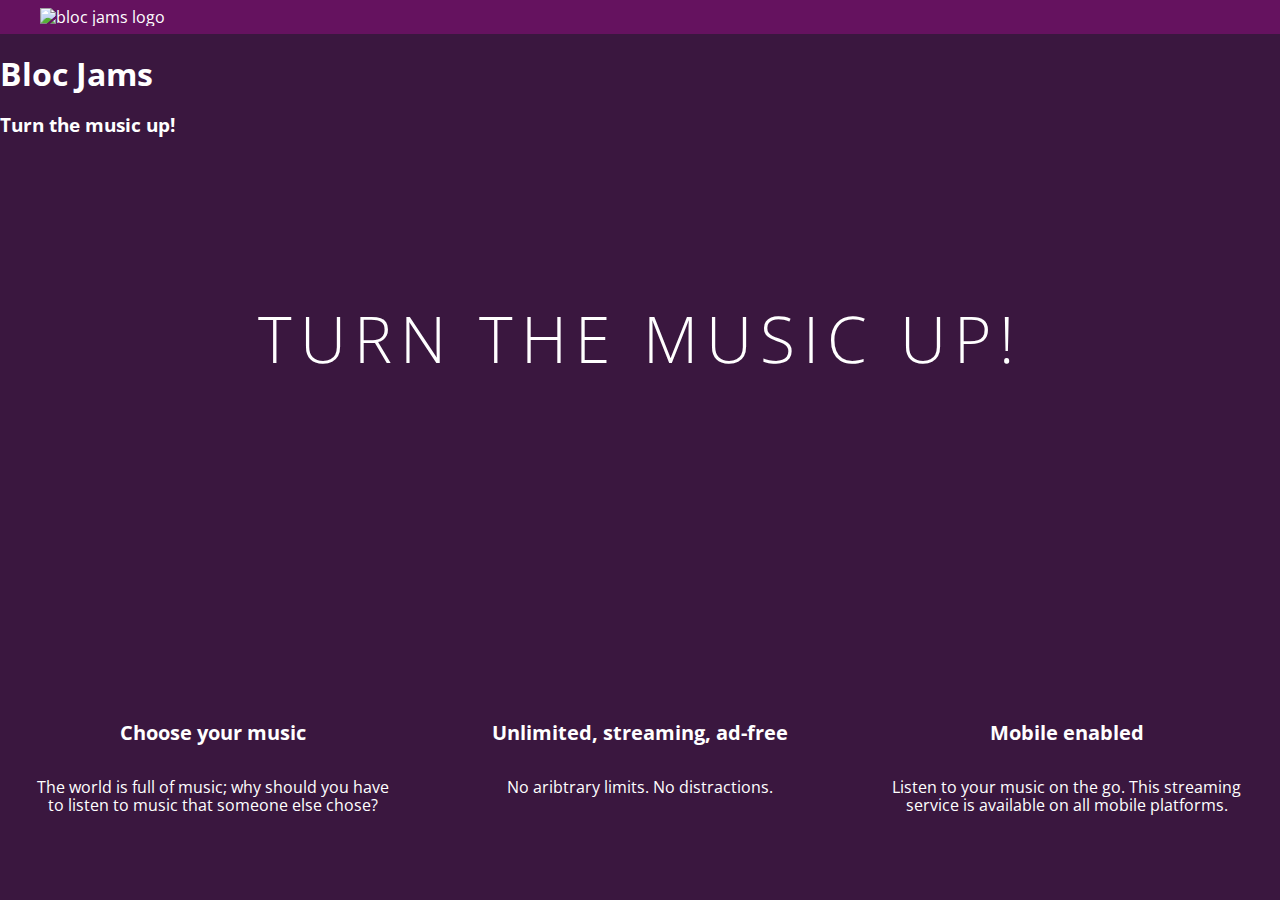
==== index.html @ 38c01fe4 "Checkpoint 3 interfaces: completed" ====
<!DOCTYPE html>
<html>
	<head>
		<title>Bloc Jams</title>
		<link rel="stylesheet" type="text/css" href="http://fonts.googleapis.com/css?family=Open+Sans:400,800,600,700,300">
		<link rel="stylesheet" type="text/css" href="http://code.ionicframework.com/ionicons/2.0.1/css/ionicons.min.css">
		<link rel="stylesheet" type="text/css" href="styles/normalize.css">
		<link rel="stylesheet" type="text/css" href="styles/main.css">
	</head>
	<body class="landing">
		<nav> <!--navigation bar-->
		<nav class="navbar">
			<img src="assets/images/bloc_jams_logo.png" alt="bloc jams logo" class="logo">
		</nav>
		</nav> 
		<section> <!--hero content -->
		<section class="hero-content">
			<h1> Bloc Jams </h1>
			<h3> Turn the music up! </h3>
			<h1 class="hero-title">Turn the music up!</h1>
		</section>
		</section>
		<section class="selling-points"> <!--selling points-->
			<div class="point">
				<span class="ion-music-note"></span>
				<h5 class="point-title">Choose your music</h5>
				<p class="point-description">The world is full of music; why should you have to listen to music that someone else chose? </p>
			</div>	
			<div class="point">
				<span class="ion-radio-waves"></span>
				<h5 class="point-title">Unlimited, streaming, ad-free</h5>
				<p class="point-description">No aribtrary limits. No distractions.</p>
			</div>
			<div class="point">
				<span class="ion-phone"></span>
				<h5 class="point-title">Mobile enabled</h5>
				<p class="point-description">Listen to your music on the go. This streaming service is available on all mobile platforms.</p>
			</div>
		</section>
	</body>
</html>
---- styles/main.css ----
html {
	height: 100%;
	font-size: 100%;
}

body {
	font-family: 'Open Sans';
	color: white;
	min-height: 100%
}

body.landing {
	background-color: rgb(58,23,63);
}

.navbar {
	padding: 0.5rem;
	background-color: rgb(101,18,95);
}

.navbar .logo {
	position: relative;
	left: 2rem;
}

.hero-content {
	position: relative;
	min-height: 600px;
	background-image: url(style/assets/images/bloc_jams_bg.jpg);
	background-repeat: no-repeat;
	background-position: center center;
	background-size: cover;
}

 .hero-content .hero-title {
     position: absolute;
     top: 40%;
     -webkit-transform: translateY(-50%);
     -moz-transform: translateY(-50%);
     -ms-transform: translateY(-50%);
     transform: translateY(-50%);
     width: 100%; 
     text-align: center; 
     font-size: 4rem; 
     font-weight: 300;
     text-transform: uppercase; 
     letter-spacing: 0.5rem;  
     text-shadow: 1px 1px 0px rgb(58,23,63); 
 }

 .selling-points {
     position: relative;
     display: table;
     width: 100%;
     -webkit-box-sizing: border-box;
     -moz-box-sizing: border-box;
     box-sizing: border-box; 
 }
 
 .point {
     display: table-cell;
     position: relative;
     width: 33.3%;
     padding: 2rem;
     text-align: center;
 }
 
 .point .point-title {
     font-size: 1.25rem;
 }
 
 .ion-music-note,
 .ion-radio-waves,
 .ion-iphone {
     color: rgb(233,50,117);
     font-size: 5rem;
 }
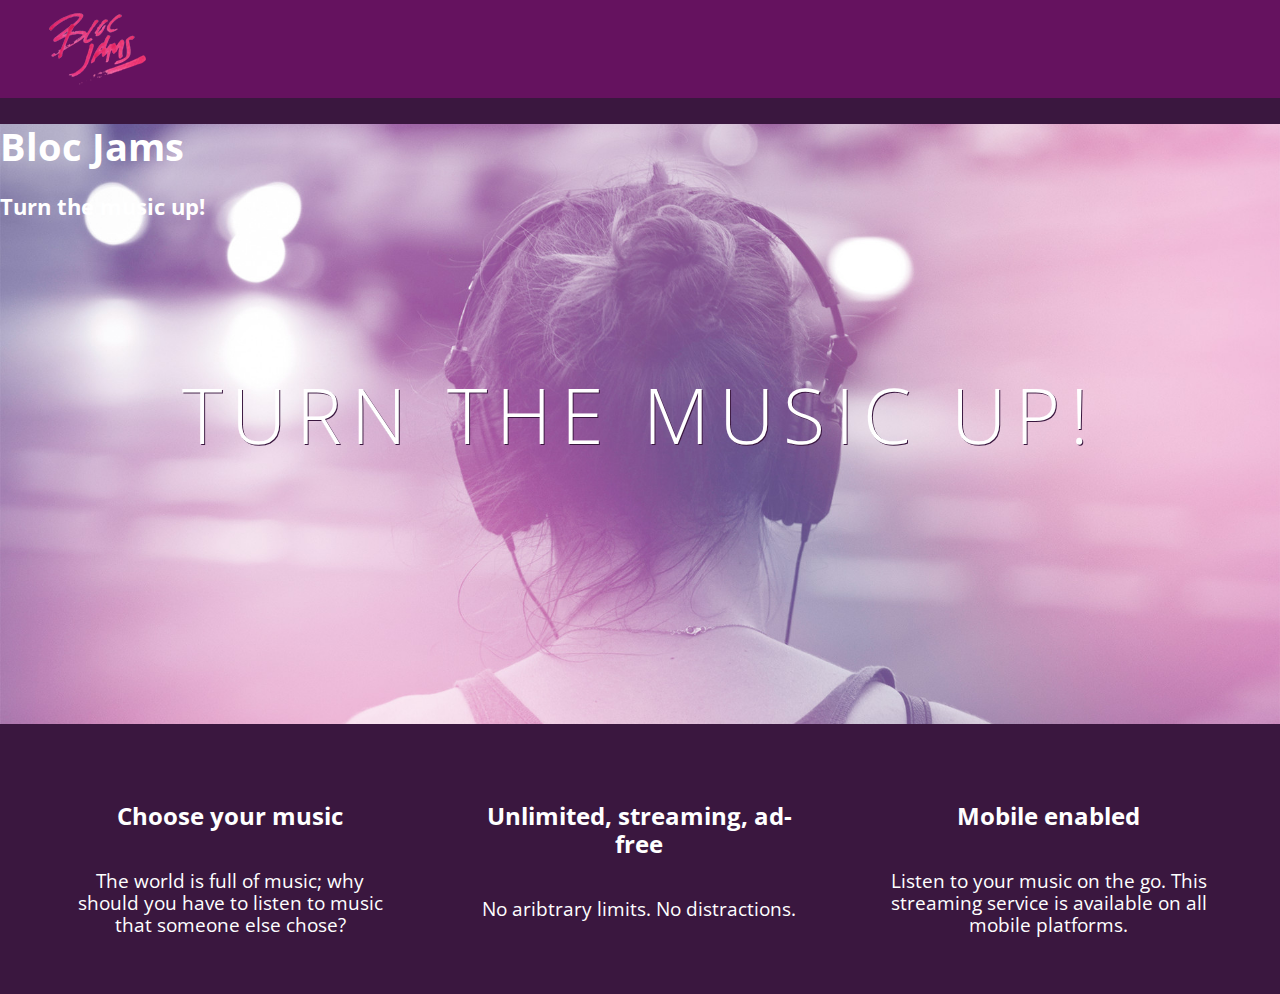
==== commit 38aa92d3: "Checkpoint 4 Interfaces: completed" ====
--- a/index.html
+++ b/index.html
@@ -2,10 +2,12 @@
 <html>
 	<head>
 		<title>Bloc Jams</title>
+		<meta name="viewport" content="width=device-width, initial-scale=1">
 		<link rel="stylesheet" type="text/css" href="http://fonts.googleapis.com/css?family=Open+Sans:400,800,600,700,300">
 		<link rel="stylesheet" type="text/css" href="http://code.ionicframework.com/ionicons/2.0.1/css/ionicons.min.css">
 		<link rel="stylesheet" type="text/css" href="styles/normalize.css">
 		<link rel="stylesheet" type="text/css" href="styles/main.css">
+		<link rel="stylesheet" type="text/css" href="styles/landing.css">
 	</head>
 	<body class="landing">
 		<nav> <!--navigation bar-->
@@ -20,19 +22,19 @@
 			<h1 class="hero-title">Turn the music up!</h1>
 		</section>
 		</section>
-		<section class="selling-points"> <!--selling points-->
-			<div class="point">
+		<section class="selling-points container"> <!--selling points-->
+			<div class="point column third">
 				<span class="ion-music-note"></span>
 				<h5 class="point-title">Choose your music</h5>
 				<p class="point-description">The world is full of music; why should you have to listen to music that someone else chose? </p>
 			</div>	
-			<div class="point">
+			<div class="point column third">
 				<span class="ion-radio-waves"></span>
 				<h5 class="point-title">Unlimited, streaming, ad-free</h5>
 				<p class="point-description">No aribtrary limits. No distractions.</p>
 			</div>
-			<div class="point">
-				<span class="ion-phone"></span>
+			<div class="point column third">
+				<span class="ion-iphone"></span>
 				<h5 class="point-title">Mobile enabled</h5>
 				<p class="point-description">Listen to your music on the go. This streaming service is available on all mobile platforms.</p>
 			</div>
--- a/styles/main.css
+++ b/styles/main.css
@@ -1,3 +1,9 @@
+*, *::before, *::after {
+     -moz-box-sizing: border-box;
+     -webkit-box-sizing: border-box;
+     box-sizing: border-box;
+}
+
 html {
 	height: 100%;
 	font-size: 100%;
@@ -7,10 +13,6 @@
 	font-family: 'Open Sans';
 	color: white;
 	min-height: 100%
-}
-
-body.landing {
-	background-color: rgb(58,23,63);
 }
 
 .navbar {
@@ -23,57 +25,28 @@
 	left: 2rem;
 }
 
-.hero-content {
-	position: relative;
-	min-height: 600px;
-	background-image: url(style/assets/images/bloc_jams_bg.jpg);
-	background-repeat: no-repeat;
-	background-position: center center;
-	background-size: cover;
+@media (min-width: 640px) {
+	html { font-size:112%; }
+	.column {
+		float: left;
+		padding-left: 1rem;
+		padding-right: 1rem;
+	}
+	.column.full { width: 100%; }
+	.column.two-thirds {width: 66.7%;}
+	.column.half {width: 50%;}
+	.column.third {width: 33.3%;}
+	.column.fourth {width: 25%;}
+	.column.flow-opposite {float: right;}
+} 
+
+@media (min-width: 1024px) {
+	html { font-size: 120%; }
 }
 
- .hero-content .hero-title {
-     position: absolute;
-     top: 40%;
-     -webkit-transform: translateY(-50%);
-     -moz-transform: translateY(-50%);
-     -ms-transform: translateY(-50%);
-     transform: translateY(-50%);
-     width: 100%; 
-     text-align: center; 
-     font-size: 4rem; 
-     font-weight: 300;
-     text-transform: uppercase; 
-     letter-spacing: 0.5rem;  
-     text-shadow: 1px 1px 0px rgb(58,23,63); 
- }
+.container {
+	margin: 0 auto;
+	max-width: 64rem;
+}
 
- .selling-points {
-     position: relative;
-     display: table;
-     width: 100%;
-     -webkit-box-sizing: border-box;
-     -moz-box-sizing: border-box;
-     box-sizing: border-box; 
- }
- 
- .point {
-     display: table-cell;
-     position: relative;
-     width: 33.3%;
-     padding: 2rem;
-     text-align: center;
- }
- 
- .point .point-title {
-     font-size: 1.25rem;
- }
- 
- .ion-music-note,
- .ion-radio-waves,
- .ion-iphone {
-     color: rgb(233,50,117);
-     font-size: 5rem;
- }
 
- --- a/styles/landing.css
+++ b/styles/landing.css
@@ -0,0 +1,50 @@
+
+body.landing {
+     background-color: rgb(58,23,63);
+}
+
+.hero-content {
+	position: relative;
+	min-height: 600px;
+	background-image: url(../assets/images/bloc_jams_bg.jpg);
+	background-repeat: no-repeat;
+	background-position: center center;
+	background-size: cover;
+}
+
+ .hero-content .hero-title {
+     position: absolute;
+     top: 40%;
+     -webkit-transform: translateY(-50%);
+     -moz-transform: translateY(-50%);
+     -ms-transform: translateY(-50%);
+     transform: translateY(-50%);
+     width: 100%; 
+     text-align: center; 
+     font-size: 4rem; 
+     font-weight: 300;
+     text-transform: uppercase; 
+     letter-spacing: 0.5rem;  
+     text-shadow: 1px 1px 0px rgb(58,23,63); 
+ }
+
+.selling-points {
+     position: relative;
+}
+ 
+.point {
+     position: relative;
+     padding: 2rem;
+     text-align: center;
+}
+ 
+.point .point-title {
+     font-size: 1.25rem;
+}
+ 
+.ion-music-note,
+.ion-radio-waves,
+.ion-iphone {
+     color: rgb(233,50,117);
+     font-size: 5rem;
+}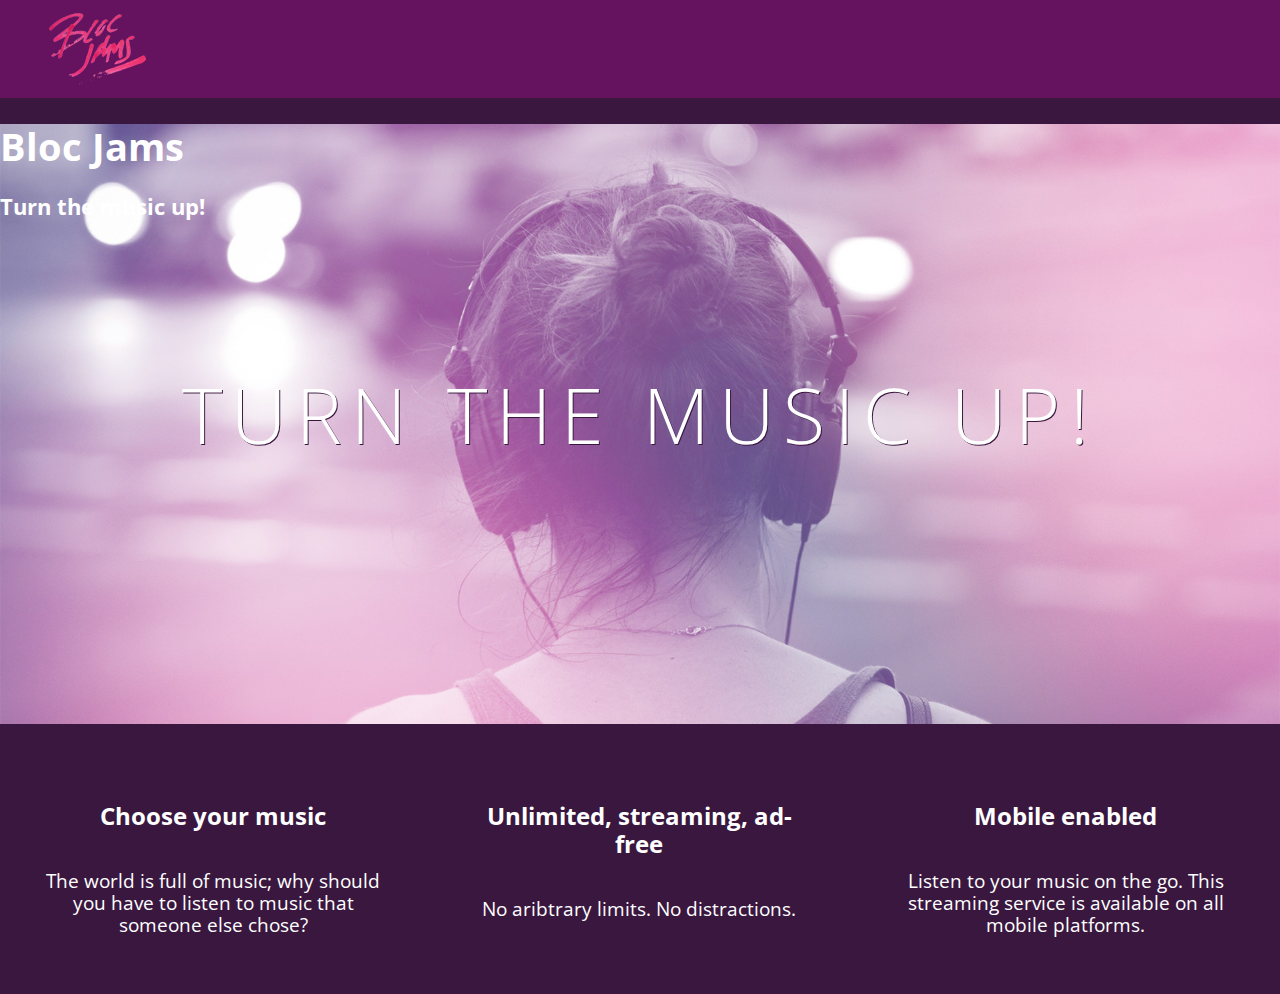
==== commit 6977917a: "Assignment 4 completed" ====
--- a/index.html
+++ b/index.html
@@ -22,7 +22,7 @@
 			<h1 class="hero-title">Turn the music up!</h1>
 		</section>
 		</section>
-		<section class="selling-points container"> <!--selling points-->
+		<section class="clearfix"> <!--selling points-->
 			<div class="point column third">
 				<span class="ion-music-note"></span>
 				<h5 class="point-title">Choose your music</h5>
--- a/styles/main.css
+++ b/styles/main.css
@@ -49,4 +49,12 @@
 	max-width: 64rem;
 }
 
+.clearfix::before,
+.clearfix::after {
+	content: " ";
+	display: table;
+}
 
+.clearfix::after {
+	clear: both;
+}
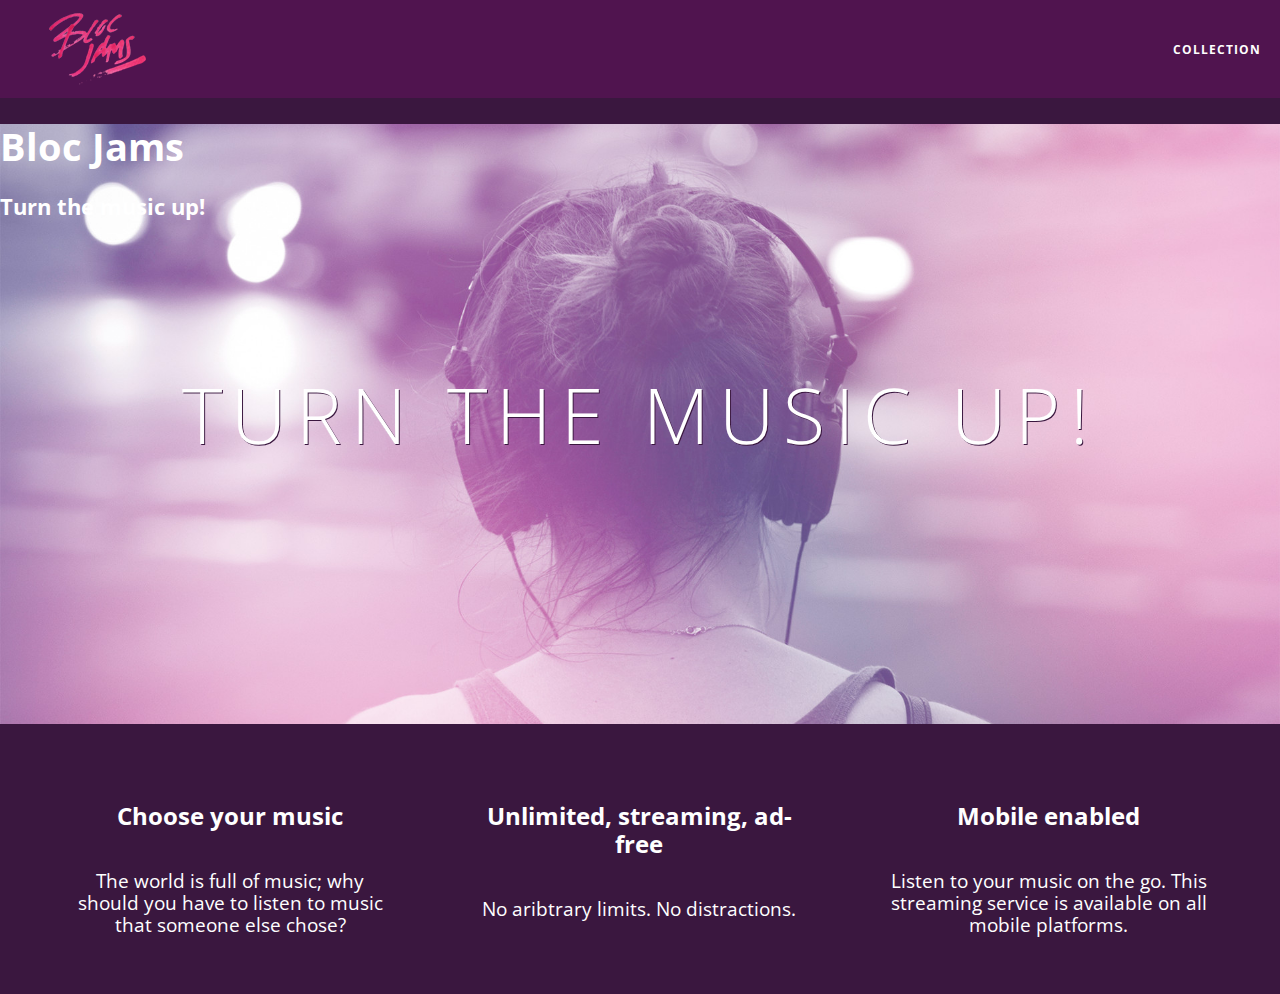
==== commit b1bad775: "Checkpoint 5 Interfaces: completed" ====
--- a/index.html
+++ b/index.html
@@ -10,10 +10,13 @@
 		<link rel="stylesheet" type="text/css" href="styles/landing.css">
 	</head>
 	<body class="landing">
-		<nav> <!--navigation bar-->
-		<nav class="navbar">
-			<img src="assets/images/bloc_jams_logo.png" alt="bloc jams logo" class="logo">
-		</nav>
+		<nav class="navbar"> <!-- nav bar -->
+        	<a href="index.html" class="logo">
+            	<img src="assets/images/bloc_jams_logo.png" alt="bloc jams logo">
+         	</a>
+         	<div class="links-container">
+         	    <a href="collection.html" class="navbar-link">collection</a>
+        	</div>		</nav>
 		</nav> 
 		<section> <!--hero content -->
 		<section class="hero-content">
@@ -22,7 +25,7 @@
 			<h1 class="hero-title">Turn the music up!</h1>
 		</section>
 		</section>
-		<section class="clearfix"> <!--selling points-->
+		<section class="selling-points container"> <!--selling points-->
 			<div class="point column third">
 				<span class="ion-music-note"></span>
 				<h5 class="point-title">Choose your music</h5>
--- a/styles/main.css
+++ b/styles/main.css
@@ -17,12 +17,45 @@
 
 .navbar {
 	padding: 0.5rem;
-	background-color: rgb(101,18,95);
+	background-color: rgba(101,18,95,0.5);
+	position: relative;
+	z-index: 1;
 }
 
 .navbar .logo {
 	position: relative;
 	left: 2rem;
+	cursor: pointer;
+ }
+ 
+.navbar .links-container {
+    display: table;
+    position: absolute;
+    top: 0;
+    right: 0;
+    height: 100px;
+    color: white;
+    text-decoration: none;
+}
+ 
+.links-container .navbar-link {
+    display: table-cell;
+    position: relative;
+    height: 100%;
+    padding-left: 1rem;
+    padding-right: 1rem;
+    vertical-align: middle;
+    color: white;
+    font-size: 0.625rem;
+    letter-spacing: 0.05rem;
+    font-weight: 700;
+    text-transform: uppercase;
+    text-decoration: none;
+    cursor: pointer;
+}
+ 
+.links-container .navbar-link:hover {
+     color: rgb(233,50,117);
 }
 
 @media (min-width: 640px) {
@@ -49,12 +82,5 @@
 	max-width: 64rem;
 }
 
-.clearfix::before,
-.clearfix::after {
-	content: " ";
-	display: table;
-}
 
-.clearfix::after {
-	clear: both;
-}
+
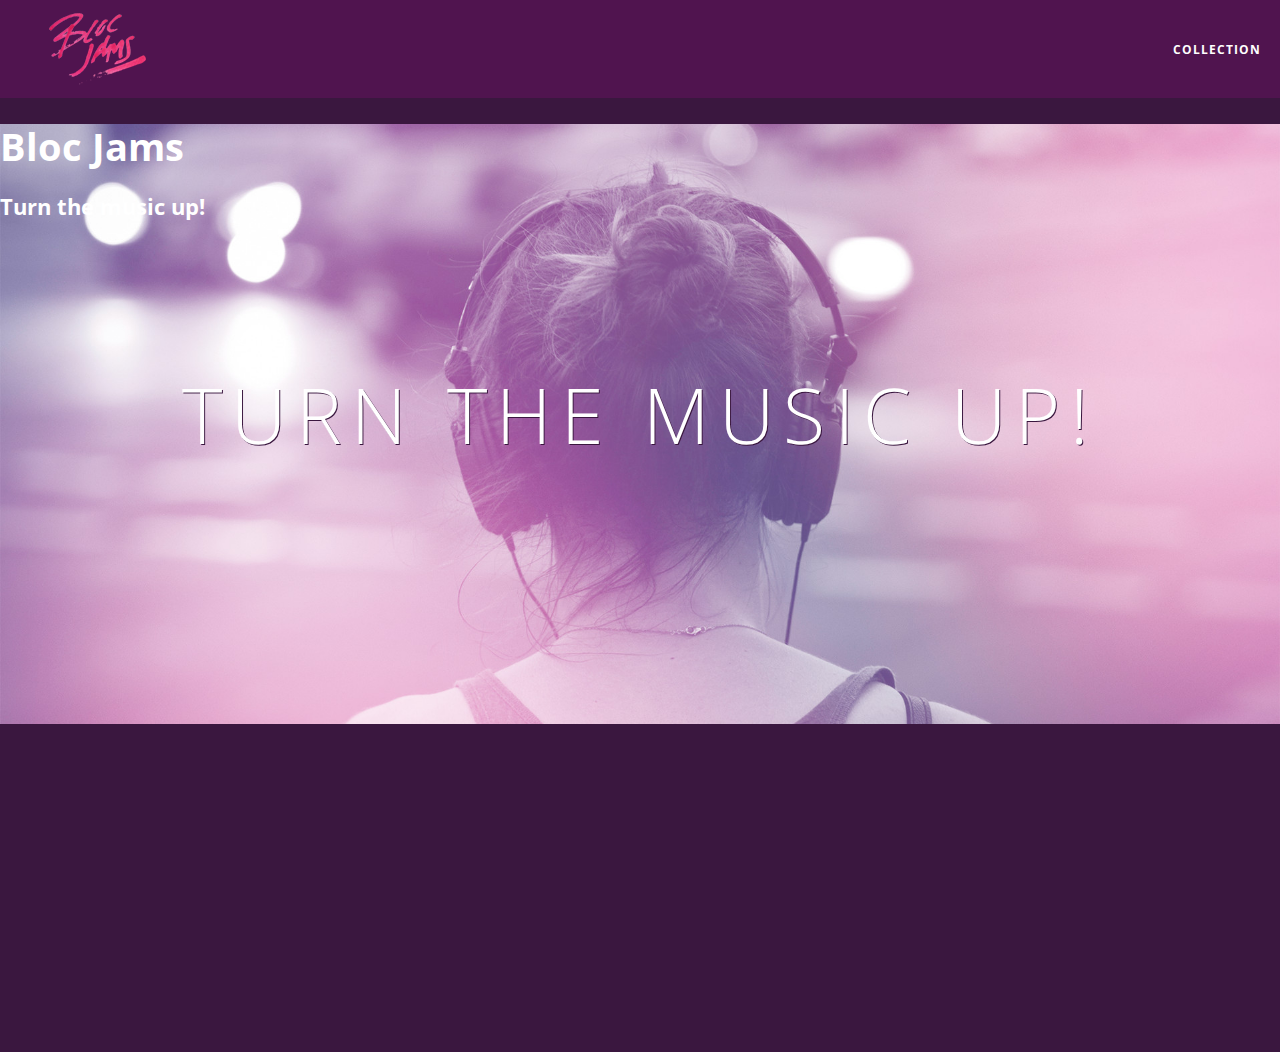
==== commit 2c96c2a4: "Checkpoint 8 Interfaces:completed" ====
--- a/index.html
+++ b/index.html
@@ -8,6 +8,7 @@
 		<link rel="stylesheet" type="text/css" href="styles/normalize.css">
 		<link rel="stylesheet" type="text/css" href="styles/main.css">
 		<link rel="stylesheet" type="text/css" href="styles/landing.css">
+
 	</head>
 	<body class="landing">
 		<nav class="navbar"> <!-- nav bar -->
@@ -42,5 +43,6 @@
 				<p class="point-description">Listen to your music on the go. This streaming service is available on all mobile platforms.</p>
 			</div>
 		</section>
+		<script src="scripts/landing.js"></script>
 	</body>
 </html>--- a/styles/main.css
+++ b/styles/main.css
@@ -82,5 +82,8 @@
 	max-width: 64rem;
 }
 
+.container-narrow {
+	max-width: 56rem;
+}
 
 
--- a/styles/landing.css
+++ b/styles/landing.css
@@ -36,6 +36,16 @@
      position: relative;
      padding: 2rem;
      text-align: center;
+     opacity: 0;
+     -webkit-transform: scaleX(0.9) translateY(3rem);
+     -moz-transform: scaleX(0.9) translateY(3rem);
+     transform: scaleX(0.9) translateY(3rem);
+     -webkit-transition: all 0.25s ease-in-out;
+     -moz-transition: all 0.25s ease-in-out;
+     transition: all 0.25s ease-in-out;
+     -webkit-transition-delay: 0.2s;
+     -moz-transition-delay: 0.2s;
+     transition-delay: 0.2s;
 }
  
 .point .point-title {
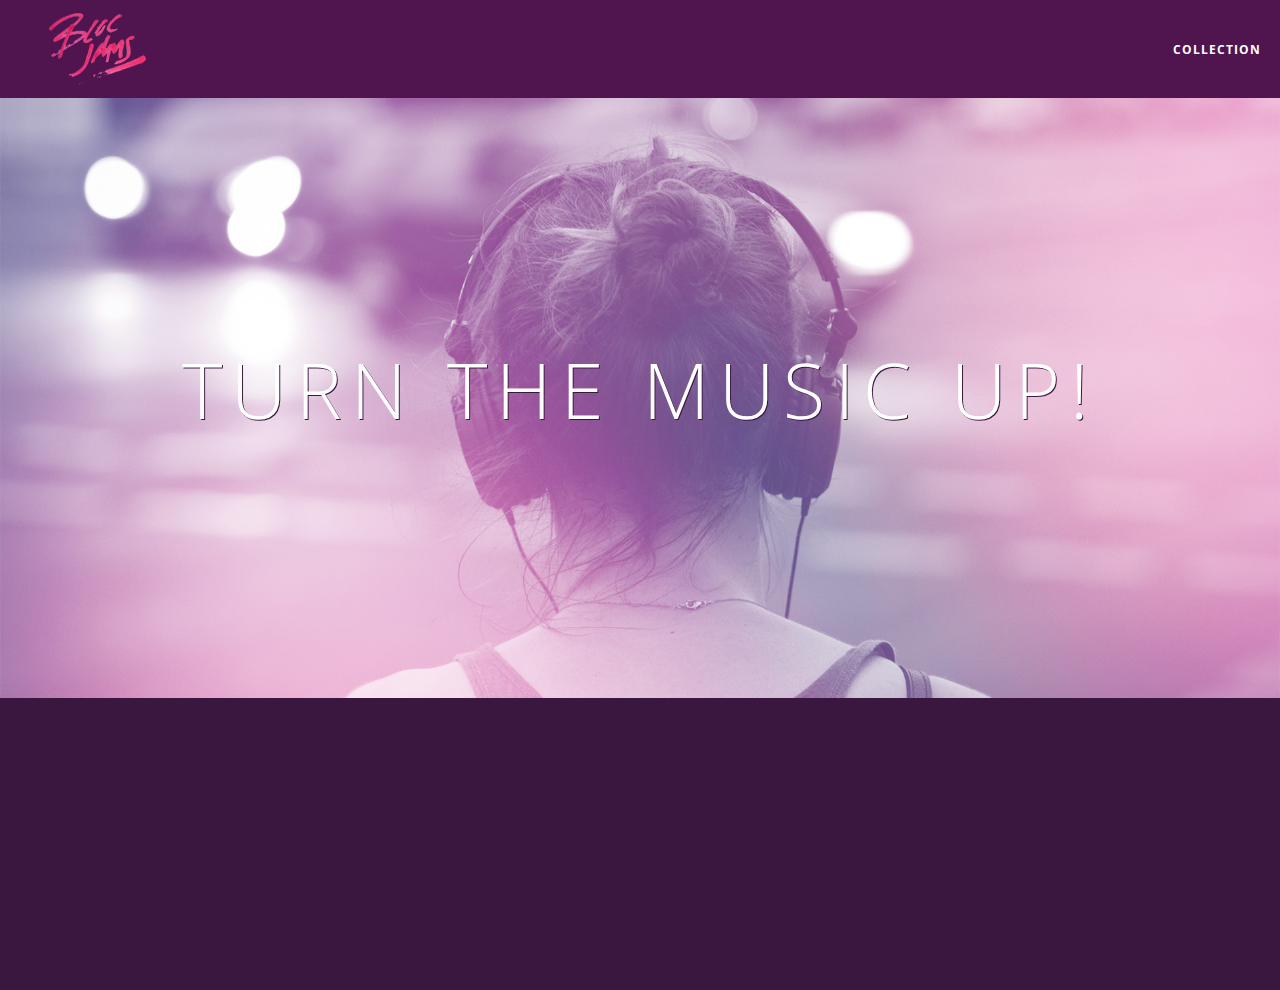
==== commit 96e61d4d: "Assignment 8 completed" ====
--- a/index.html
+++ b/index.html
@@ -21,8 +21,6 @@
 		</nav> 
 		<section> <!--hero content -->
 		<section class="hero-content">
-			<h1> Bloc Jams </h1>
-			<h3> Turn the music up! </h3>
 			<h1 class="hero-title">Turn the music up!</h1>
 		</section>
 		</section>
--- a/styles/landing.css
+++ b/styles/landing.css
@@ -40,13 +40,12 @@
      -webkit-transform: scaleX(0.9) translateY(3rem);
      -moz-transform: scaleX(0.9) translateY(3rem);
      transform: scaleX(0.9) translateY(3rem);
-     -webkit-transition: all 0.25s ease-in-out;
-     -moz-transition: all 0.25s ease-in-out;
-     transition: all 0.25s ease-in-out;
+     -webkit-transition: all 1s ease-in-out;
+     -moz-transition: all 1s ease-in-out;
+     transition: all 1s ease-in-out;
      -webkit-transition-delay: 0.2s;
      -moz-transition-delay: 0.2s;
      transition-delay: 0.2s;
-}
  
 .point .point-title {
      font-size: 1.25rem;
